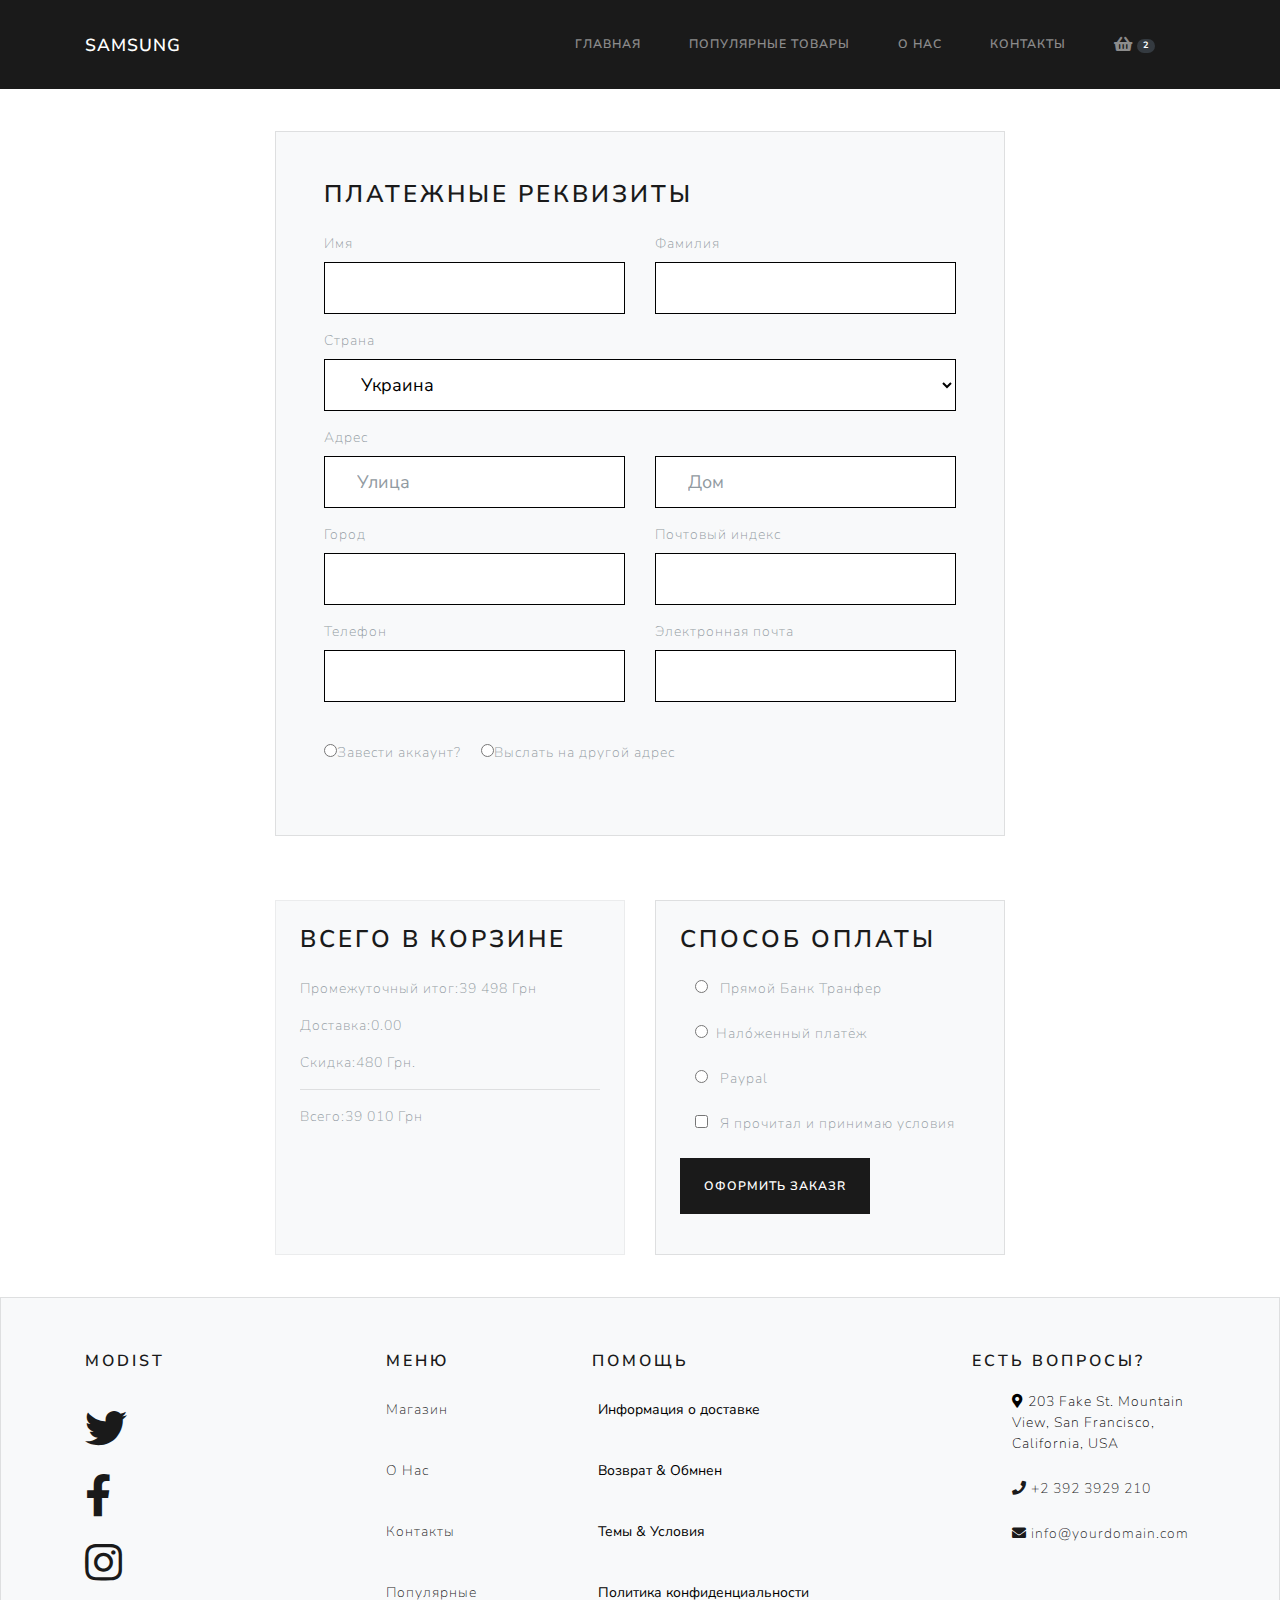
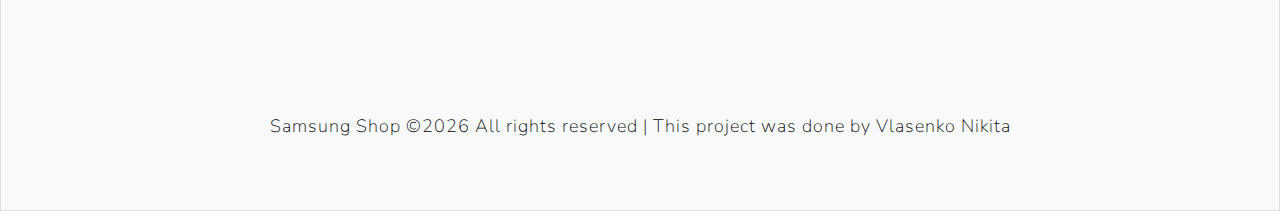
==== Checkout.html @ 66b227d2 "NIX_Project Online Store v0.1" ====
<!DOCTYPE html>
<html lang="en">

<head>
    <meta charset="UTF-8">
    <meta name="viewport" content="width=device-width, initial-scale=1.0">
    <meta http-equiv="X-UA-Compatible" content="ie=edge">
    <title>Checkout</title>
    <link rel="stylesheet" href="scss/style.css">
    <link rel="stylesheet" href="scss/all.min.css">
</head>

<body>
<nav class="navbar navbar-expand-lg navbar-dark ftco_navbar bg-dark ftco-navbar-light ftco-navbar-light-2 bg-primary"
     id="ftco-navbar">
    <div class="container">
        <a class="navbar-brand" href="index.html">Samsung</a>
        <button class="navbar-toggler" type="button" data-toggle="collapse" data-target="#ftco-nav"
                aria-controls="ftco-nav" aria-expanded="false" aria-label="Toggle navigation">
            <span class="oi oi-menu"></span> Menu
        </button>
        <div class="collapse navbar-collapse" id="ftco-nav">
            <ul class="navbar-nav ml-auto">
                <li class="nav-item"><a href="index.html" class="nav-link">Главная</a></li>
                <li class="nav-item dropdown">
                    <a class="nav-link hover-to-drop" href="#" >Популярные товары</a>
                    <div class="dropdown-menu">
                        <a class="dropdown-item" href="Galaxy watch.html">Galaxy watch</a>
                        <a class="dropdown-item" href="Galaxy Tab.html">Galaxy Tab S5e LTE</a>
                        <a class="dropdown-item" href="Galaxy m20.html">Galaxy m20</a>
                        <a class="dropdown-item" href="Galaxy A.html">Galaxy A</a>
                        <a class="dropdown-item" href="Galaxy note 9.html">Galaxy note 9</a>
                        <a class="dropdown-item" href="Galaxy S10 Plus.html">Galaxy S10+ Ceramic 1 TB</a>
                        <a class="dropdown-item" href="Galaxy S10 Plus.html">Galaxy S10+ | S10 | S10e</a>
                    </div>
                </li>
                <li class="nav-item"><a href="About.html" class="nav-link">О Нас</a></li>
                <li class="nav-item"><a href="Contact.html" class="nav-link">Контакты</a></li>
                <li class="nav-item cta cta-colored"><a href="Cart.html" class="nav-link">
                    <i class="fas fa-shopping-basket fa-lg"></i> <span class="badge badge-pill badge-dark">2</span></a></li>
            </ul>
        </div>
    </div>
</nav>
  <!-- конец nav -->
    <section class="ftco-section">
        <div class="container">
            <div class="row justify-content-center">
                <div class="col-xl-8 ftco-animate wow fadeInUp" data-wow-offset="100">
                    <form action="#" class="billing-form bg-light p-3 p-md-5">
                        <h3 class="mb-4 billing-heading"> Платежные реквизиты</h3>
                        <div class="row align-items-end">
                            <div class="col-md-6">
                                <div class="form-group">
                                    <label for="firstname">Имя</label>
                                    <input type="text" class="form-control" placeholder="">
                                </div>
                            </div>
                            <div class="col-md-6">
                                <div class="form-group">
                                    <label for="lastname">Фамилия</label>
                                    <input type="text" class="form-control" placeholder="">
                                </div>
                            </div>
                            <div class="w-100"></div>
                            <div class="col-md-12">
                                <div class="form-group">
                                    <label for="country">Страна</label>
                                    <div class="select-wrap">
                                        <div class="icon"><span class="ion-ios-arrow-down"></span></div>
                                        <select name="" id="" class="form-control">
                                            <option value="">Украина</option>
                                            <option value="">Италия</option>
                                            <option value="">Франнция</option>
                                            <option value="">Россия</option>
                                            <option value="">Белорусия</option>
                                            <option value="">Казахстан</option>
                                        </select>
                                    </div>
                                </div>
                            </div>
                            <div class="w-100"></div>
                            <div class="col-md-6">
                                <div class="form-group">
                                    <label for="streetaddress">Адрес</label>
                                    <input type="text" class="form-control" placeholder="Улица">
                                </div>
                            </div>
                            <div class="col-md-6">
                                <div class="form-group">
                                    <input type="text" class="form-control" placeholder="Дом">
                                </div>
                            </div>
                            <div class="w-100"></div>
                            <div class="col-md-6">
                                <div class="form-group">
                                    <label for="towncity">Город</label>
                                    <input type="text" class="form-control" placeholder="">
                                </div>
                            </div>
                            <div class="col-md-6">
                                <div class="form-group">
                                    <label for="postcodezip">Почтовый индекс</label>
                                    <input type="text" class="form-control" placeholder="">
                                </div>
                            </div>
                            <div class="w-100"></div>
                            <div class="col-md-6">
                                <div class="form-group">
                                    <label for="phone">Телефон</label>
                                    <input type="text" class="form-control" placeholder="">
                                </div>
                            </div>
                            <div class="col-md-6">
                                <div class="form-group">
                                    <label for="emailaddress">Электронная почта</label>
                                    <input type="text" class="form-control" placeholder="">
                                </div>
                            </div>
                            <div class="w-100"></div>
                            <div class="col-md-12">
                                <div class="form-group mt-4">
                                    <div class="radio">
                                        <label class="mr-3"><input type="radio" name="optradio">Завести аккаунт?</label>
                                        <label><input type="radio" name="optradio">Выслать на другой адрес</label>
                                    </div>
                                </div>
                            </div>
                        </div>
                    </form>



                    <div class="row mt-5 pt-3 d-flex">
                        <div class="col-md-6 d-flex">
                            <div class="cart-detail cart-total bg-light p-3 p-md-4">
                                <h3 class="billing-heading mb-4">Всего в корзине</h3>
                                <p class="d-flex">
                                    <span>Промежуточный итог:</span>
                                    <span>39 498 Грн</span>
                                </p>
                                <p class="d-flex">
                                    <span>Доставка: </span>
                                    <span>0.00</span>
                                </p>
                                <p class="d-flex">
                                    <span>Скидка: </span>
                                    <span>480 Грн.</span>
                                </p>
                                <hr>
                                <p class="d-flex total-price">
                                    <span>Всего: </span>
                                    <span>39 010 Грн</span>
                                </p>
                            </div>
                        </div>
                        <div class="col-md-6">
                            <div class="cart-detail bg-light p-3 p-md-4">
                                <h3 class="billing-heading mb-4">Способ оплаты</h3>
                                <div class="form-group">
                                    <div class="col-md-12">
                                        <div class="radio">
                                            <label><input type="radio" name="optradio" class="mr-2"> Прямой Банк
                                                Транфер</label>
                                        </div>
                                    </div>
                                </div>
                                <div class="form-group">
                                    <div class="col-md-12">
                                        <div class="radio">
                                            <label><input type="radio" name="optradio" class="mr-2">Нало́женный платёж
                                            </label>
                                        </div>
                                    </div>
                                </div>
                                <div class="form-group">
                                    <div class="col-md-12">
                                        <div class="radio">
                                            <label><input type="radio" name="optradio" class="mr-2"> Paypal</label>
                                        </div>
                                    </div>
                                </div>
                                <div class="form-group">
                                    <div class="col-md-12">
                                        <div class="checkbox">
                                            <label><input type="checkbox" value="" class="mr-2"> Я прочитал и принимаю
                                                условия</label>
                                        </div>
                                    </div>
                                </div>
                                <p><a href="#" class="btn btn-primary py-3 px-4">Оформить заказr</a></p>
                            </div>
                        </div>
                    </div>
                </div>
            </div>
        </div>
    </section>


    <section><div class="modal fade" id="exampleModal" tabindex="-1" role="dialog" aria-labelledby="exampleModalLabel" aria-hidden="true">
        <div class="modal-dialog" role="document">
          <div class="modal-content">
            <div class="modal-header">
              <h5 class="modal-title" id="exampleModalLabel">Новое Сообщение</h5>
              <button type="button" class="close" data-dismiss="modal" aria-label="Close">
                <span aria-hidden="true">&times;</span>
              </button>
            </div>
            <div class="modal-body">
              <form>
                <div class="form-group">
                  <label for="recipient-name" class="col-form-label">Автор:</label>
                  <input type="text" class="form-control" id="recipient-name">
                </div>
                <div class="form-group">
                  <label for="message-text" class="col-form-label">Сообщение:</label>
                  <textarea class="form-control" id="message-text"></textarea>
                </div>
              </form>
            </div>
            <div class="modal-footer">
              <button type="button" class="btn btn-secondary" data-dismiss="modal">Отмена</button>
              <button type="button" class="btn btn-primary">Отправить сообщение</button>
            </div>
          </div>
        </div>
      </div>
      </section>
      <!-- подвал -->
        <footer class="ftco-footer bg-light ftco-section">
          <div class="container">
            <div class="row mb-2">
              <div class="col-md">
                <div class="ftco-footer-widget mb-4">
                  <h2 class="ftco-heading-2">Modist</h2>
                  <ul class="ftco-footer-social list-unstyled float-md-left float-lft mt-3">
                    <li class="ftco-animate wow fadeInUp"><a href="https://twitter.com"><i class="fab fa-twitter fa-3x"></i></span></a>
                    </li>
                    <li class="ftco-animate wow fadeInUp"><a href="https://www.facebook.com"><i class="fab fa-facebook-f fa-3x"></i></a>
                    </li>
                    <li class="ftco-animate wow fadeInUp"><a href="https://www.instagram.com"><i class="fab fa-instagram fa-3x"></i></a>
                    </li>
                  </ul>
                </div>
              </div>
              <div class="col-md">
                <div class="ftco-footer-widget mb-4 ml-md-5">
                  <h2 class="ftco-heading-2">Меню</h2>
                  <ul class="list-unstyled">
                    <li><a href="index.html" class="py-2 d-block">Магазин</a></li>
                    <li><a href="About.html" class="py-2 d-block">О Нас</a></li>
                    <li><a href="Contact.html" class="py-2 d-block">Контакты</a></li>
                    <li><a href="#" class="py-2 d-block">Популярные</a></li>
                  </ul>
                </div>
              </div>
              <div class="col-md-4">
                <div class="ftco-footer-widget mb-4">
                  <h2 class="ftco-heading-2">Помощь</h2>
                  <div class="d-flex">
                    <ul class="list-unstyled mr-l-5 pr-l-3 mr-4">
                      <li><button type="button" class="py-2 d-block btnHelp" data-toggle="modal" data-target="#exampleModal" data-whatever="@getbootstrap">Информация о доставке</button></li>
                      <li><button type="button" class="py-2 d-block btnHelp" data-toggle="modal" data-target="#exampleModal" data-whatever="@getbootstrap">Возврат &amp; Обмнен</button></li>
                      <li><button type="button" class="py-2 d-block btnHelp" data-toggle="modal" data-target="#exampleModal" data-whatever="@getbootstrap">Темы &amp; Условия</button></li>
                      <li><button type="button" class="py-2 d-block btnHelp" data-toggle="modal" data-target="#exampleModal" data-whatever="@getbootstrap">Политика конфиденциальности</button></li>
                    </ul>
                  </div>
                </div>
              </div>
              <div class="col-md">
                <div class="ftco-footer-widget mb-4">
                  <h2 class="ftco-heading-2">Есть вопросы?</h2>
                  <div class="block-23 mb-3">
                    <ul>
                      <li><i class="fas fa-map-marker-alt"></i></span><span class="text"> 203 Fake St. Mountain View, San
                          Francisco, California, USA</span></li>
                      <li><a href="#"><i class="fas fa-phone"></i></span><span class="text"> +2 392 3929 210</span></a></li>
                      <li><a href="#"><i class="fas fa-envelope"></i><span class="text"> info@yourdomain.com</span></a></li>
                    </ul>
                  </div>
                </div>
              </div>
            </div>
            <div class="row">
              <div class="col-md-12 text-center">
                <p>
                  Samsung Shop &copy;<script>
                    document.write(new Date().getFullYear());
                  </script> All rights reserved | This project was done by Vlasenko Nikita
                </p>
              </div>
            </div>
          </div>
        </footer>
      
</body>

</html>
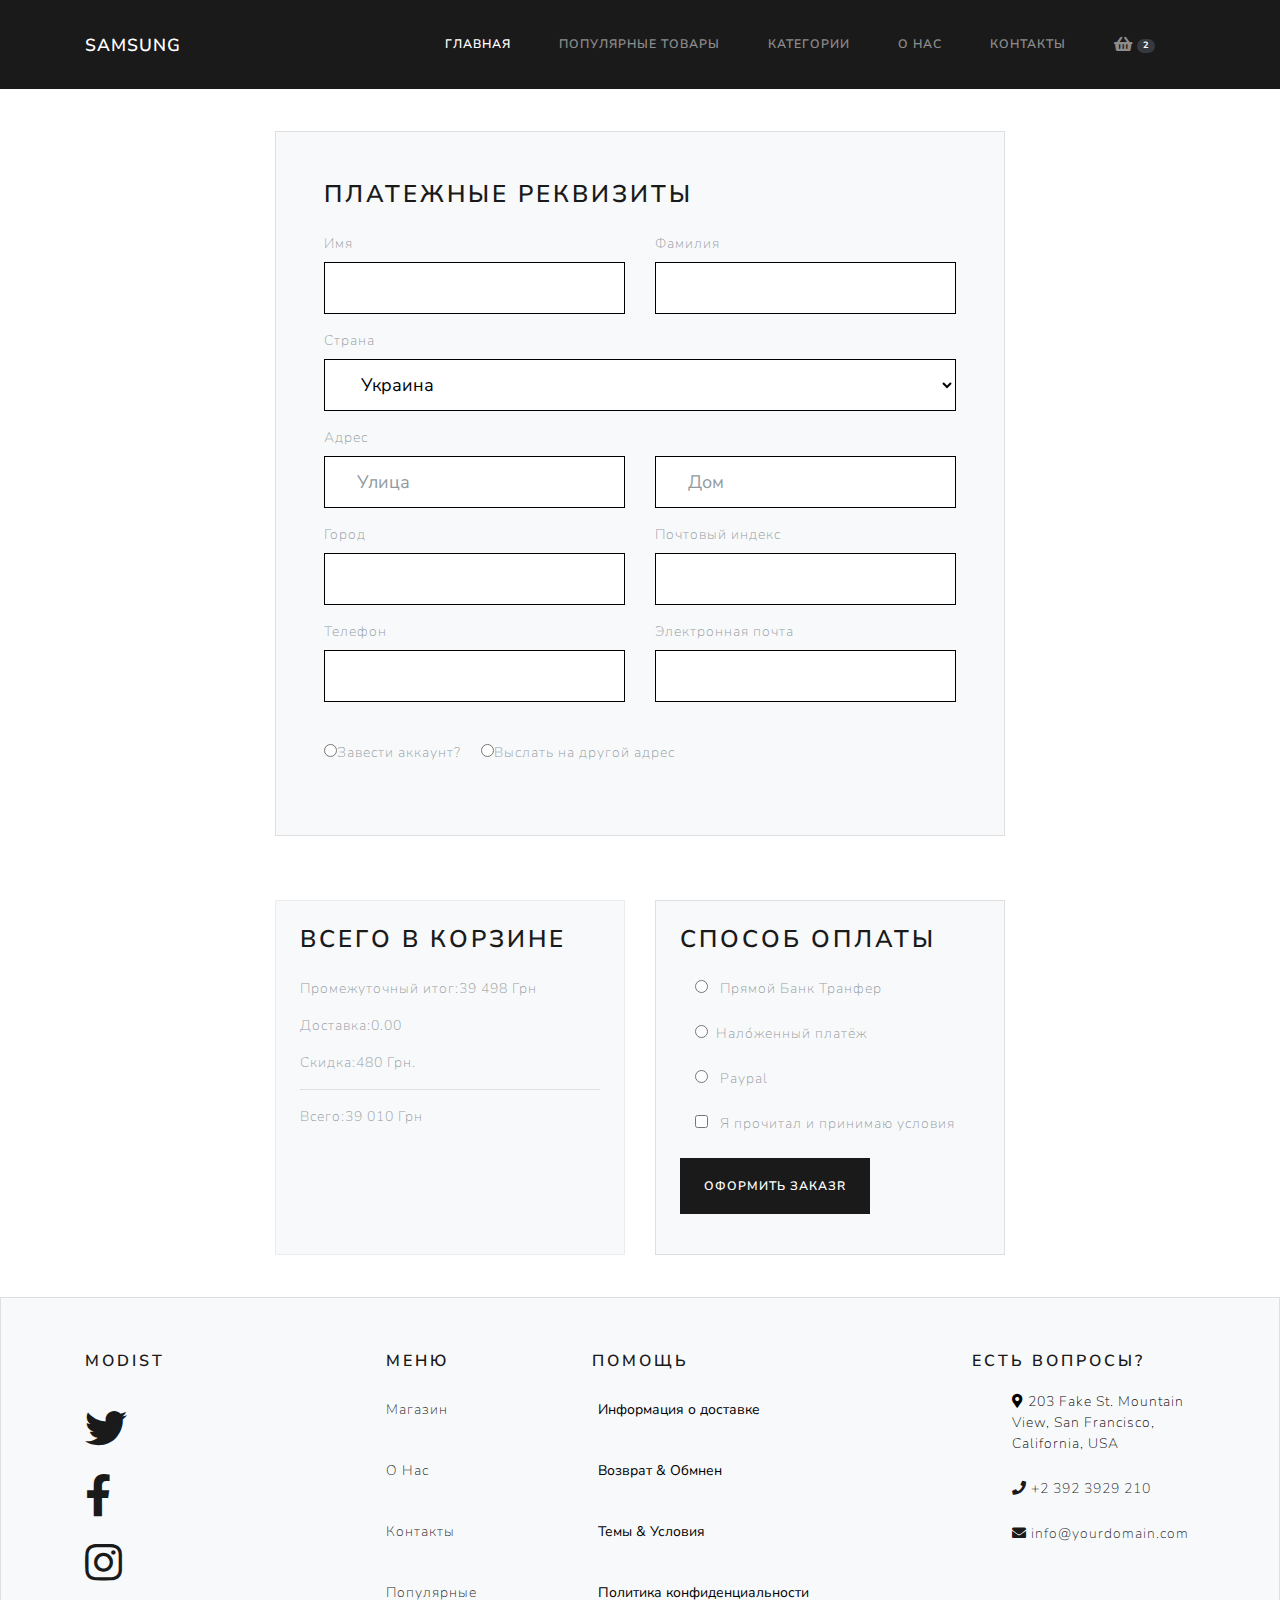
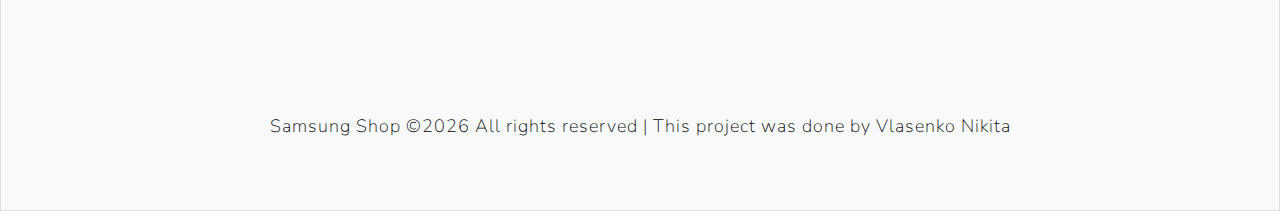
==== commit 6664d2c4: "Clearing styles" ====
--- a/Checkout.html
+++ b/Checkout.html
@@ -11,6 +11,7 @@
 </head>
 
 <body>
+<!--Nav-->
 <nav class="navbar navbar-expand-lg navbar-dark ftco_navbar bg-dark ftco-navbar-light ftco-navbar-light-2 bg-primary"
      id="ftco-navbar">
     <div class="container">
@@ -21,9 +22,9 @@
         </button>
         <div class="collapse navbar-collapse" id="ftco-nav">
             <ul class="navbar-nav ml-auto">
-                <li class="nav-item"><a href="index.html" class="nav-link">Главная</a></li>
+                <li class="nav-item active"><a href="index.html" class="nav-link">Главная</a></li>
                 <li class="nav-item dropdown">
-                    <a class="nav-link hover-to-drop" href="#" >Популярные товары</a>
+                    <a class="nav-link hover-to-drop" href="#popular">Популярные товары</a>
                     <div class="dropdown-menu">
                         <a class="dropdown-item" href="Galaxy watch.html">Galaxy watch</a>
                         <a class="dropdown-item" href="Galaxy Tab.html">Galaxy Tab S5e LTE</a>
@@ -34,18 +35,23 @@
                         <a class="dropdown-item" href="Galaxy S10 Plus.html">Galaxy S10+ | S10 | S10e</a>
                     </div>
                 </li>
+                <li class="nav-item"><a href="Category.html" class="nav-link">Категории</a></li>
                 <li class="nav-item"><a href="About.html" class="nav-link">О Нас</a></li>
                 <li class="nav-item"><a href="Contact.html" class="nav-link">Контакты</a></li>
                 <li class="nav-item cta cta-colored"><a href="Cart.html" class="nav-link">
-                    <i class="fas fa-shopping-basket fa-lg"></i> <span class="badge badge-pill badge-dark">2</span></a></li>
+                    <i class="fas fa-shopping-basket fa-lg"></i> <span class="badge badge-pill badge-dark">2</span></a>
+                </li>
             </ul>
         </div>
     </div>
 </nav>
-  <!-- конец nav -->
+<!-- End of Nav -->
+
+<!--Oder-section-->
     <section class="ftco-section">
         <div class="container">
             <div class="row justify-content-center">
+<!--                Form-->
                 <div class="col-xl-8 ftco-animate wow fadeInUp" data-wow-offset="100">
                     <form action="#" class="billing-form bg-light p-3 p-md-5">
                         <h3 class="mb-4 billing-heading"> Платежные реквизиты</h3>
@@ -128,9 +134,9 @@
                             </div>
                         </div>
                     </form>
-
-
-
+                    <!--End of Form-->
+
+                    <!-- Receipt-->
                     <div class="row mt-5 pt-3 d-flex">
                         <div class="col-md-6 d-flex">
                             <div class="cart-detail cart-total bg-light p-3 p-md-4">
@@ -154,6 +160,8 @@
                                 </p>
                             </div>
                         </div>
+                        <!-- End of Recept-->
+
                         <div class="col-md-6">
                             <div class="cart-detail bg-light p-3 p-md-4">
                                 <h3 class="billing-heading mb-4">Способ оплаты</h3>
@@ -196,38 +204,40 @@
             </div>
         </div>
     </section>
-
-
-    <section><div class="modal fade" id="exampleModal" tabindex="-1" role="dialog" aria-labelledby="exampleModalLabel" aria-hidden="true">
-        <div class="modal-dialog" role="document">
-          <div class="modal-content">
-            <div class="modal-header">
-              <h5 class="modal-title" id="exampleModalLabel">Новое Сообщение</h5>
-              <button type="button" class="close" data-dismiss="modal" aria-label="Close">
-                <span aria-hidden="true">&times;</span>
-              </button>
-            </div>
-            <div class="modal-body">
-              <form>
-                <div class="form-group">
-                  <label for="recipient-name" class="col-form-label">Автор:</label>
-                  <input type="text" class="form-control" id="recipient-name">
-                </div>
-                <div class="form-group">
-                  <label for="message-text" class="col-form-label">Сообщение:</label>
-                  <textarea class="form-control" id="message-text"></textarea>
-                </div>
-              </form>
-            </div>
-            <div class="modal-footer">
-              <button type="button" class="btn btn-secondary" data-dismiss="modal">Отмена</button>
-              <button type="button" class="btn btn-primary">Отправить сообщение</button>
-            </div>
-          </div>
-        </div>
-      </div>
-      </section>
-      <!-- подвал -->
+<!--End of Oder-section-->
+
+
+<!--    <section><div class="modal fade" id="exampleModal" tabindex="-1" role="dialog" aria-labelledby="exampleModalLabel" aria-hidden="true">-->
+<!--        <div class="modal-dialog" role="document">-->
+<!--          <div class="modal-content">-->
+<!--            <div class="modal-header">-->
+<!--              <h5 class="modal-title" id="exampleModalLabel">Новое Сообщение</h5>-->
+<!--              <button type="button" class="close" data-dismiss="modal" aria-label="Close">-->
+<!--                <span aria-hidden="true">&times;</span>-->
+<!--              </button>-->
+<!--            </div>-->
+<!--            <div class="modal-body">-->
+<!--              <form>-->
+<!--                <div class="form-group">-->
+<!--                  <label for="recipient-name" class="col-form-label">Автор:</label>-->
+<!--                  <input type="text" class="form-control" id="recipient-name">-->
+<!--                </div>-->
+<!--                <div class="form-group">-->
+<!--                  <label for="message-text" class="col-form-label">Сообщение:</label>-->
+<!--                  <textarea class="form-control" id="message-text"></textarea>-->
+<!--                </div>-->
+<!--              </form>-->
+<!--            </div>-->
+<!--            <div class="modal-footer">-->
+<!--              <button type="button" class="btn btn-secondary" data-dismiss="modal">Отмена</button>-->
+<!--              <button type="button" class="btn btn-primary">Отправить сообщение</button>-->
+<!--            </div>-->
+<!--          </div>-->
+<!--        </div>-->
+<!--      </div>-->
+<!--      </section>-->
+
+      <!--Footer -->
         <footer class="ftco-footer bg-light ftco-section">
           <div class="container">
             <div class="row mb-2">
